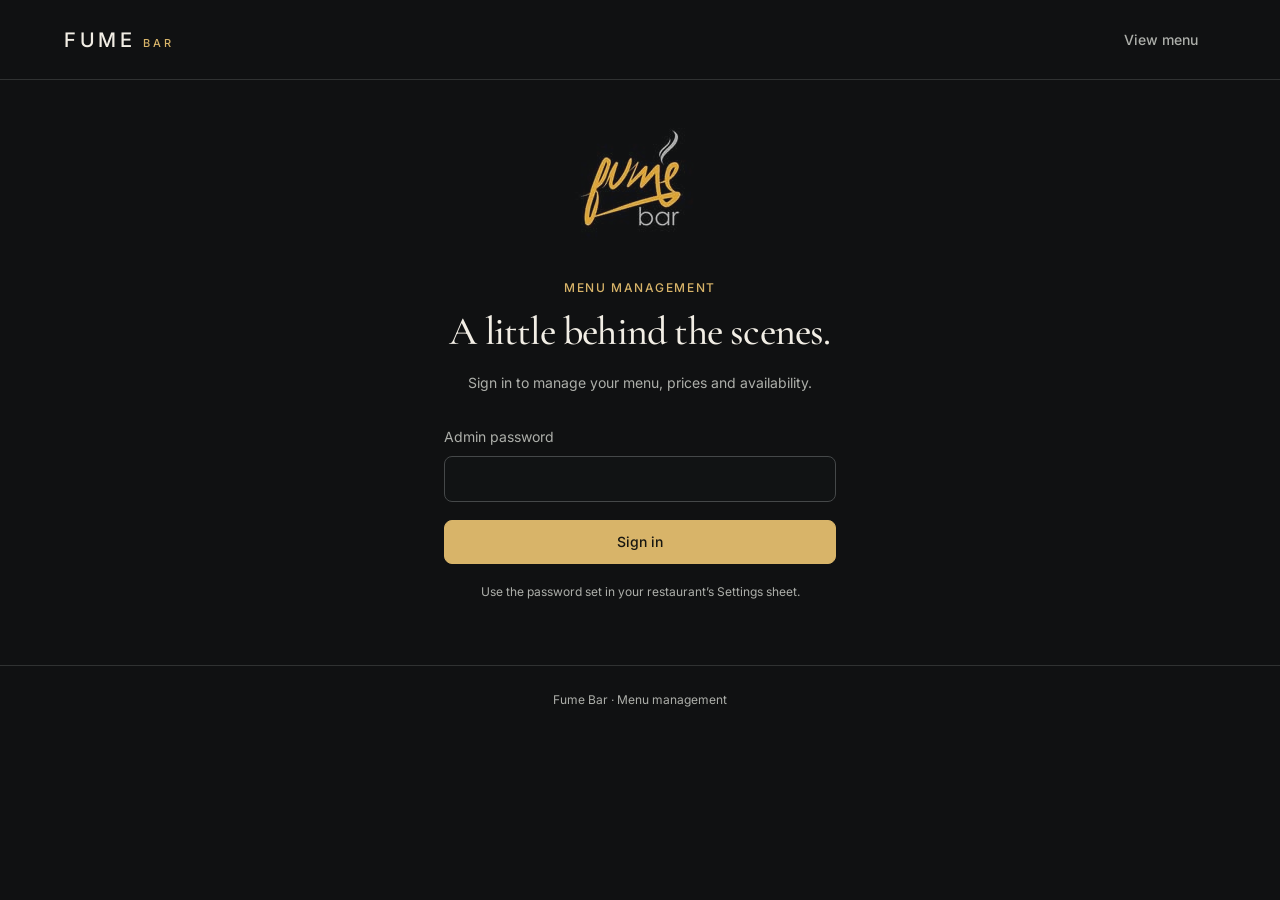
==== public/admin/index.html @ c790aa33 "Initial commit: Fume Bar menu site with admin editor" ====
<!doctype html>
<html lang="en" dir="ltr">
<head>
  <meta charset="utf-8">
  <meta name="viewport" content="width=device-width, initial-scale=1">
  <meta name="theme-color" content="#101112">
  <meta name="robots" content="noindex, nofollow">
  <title>Fume Bar | Menu management</title>
  <link rel="icon" href="../img/logo.jpg">
  <link rel="preconnect" href="https://fonts.googleapis.com">
  <link rel="preconnect" href="https://fonts.gstatic.com" crossorigin>
  <link href="https://fonts.googleapis.com/css2?family=Cormorant+Garamond:wght@500;600&family=Inter:wght@400;500;600&family=Cairo:wght@400;600;700&display=swap" rel="stylesheet">
  <link rel="stylesheet" href="../styles.css">
  <link rel="stylesheet" href="../admin.css">
  <script src="../config.js" defer></script>
  <script src="../shared.js" defer></script>
  <script src="../admin.js" defer></script>
</head>
<body class="admin-page">
  <header class="topbar"><a class="wordmark" href="../index.html">FUME<span>BAR</span></a><div class="admin-top-actions"><a class="btn-text" href="../index.html" target="_blank" rel="noopener">View menu</a><button class="btn-secondary" type="button" id="logout" hidden>Sign out</button></div></header>
  <main>
    <section class="login-panel" id="loginPanel" aria-labelledby="loginTitle">
      <img class="hero-logo" src="../img/logo.jpg" alt="Fume Bar" width="150" height="150">
      <p class="eyebrow">Menu management</p>
      <h1 id="loginTitle">A little behind the scenes.</h1>
      <p class="login-copy">Sign in to manage your menu, prices and availability.</p>
      <p class="notice" id="setupNotice" hidden>Set API_URL in config.js to connect your Google Apps Script deployment, then reload this page.</p>
      <form id="loginForm"><div class="field"><label for="password">Admin password</label><input id="password" type="password" name="password" autocomplete="current-password" required></div><p class="error-message" id="loginError" role="alert" hidden></p><button class="btn-primary" id="loginSubmit" type="submit">Sign in</button></form>
      <p class="login-note">Use the password set in your restaurant’s Settings sheet.</p>
    </section>
    <section class="admin-workspace" id="workspace" hidden aria-labelledby="workspaceTitle">
      <div class="workspace-heading"><div><p class="eyebrow">Fume Bar / Administration</p><h1 id="workspaceTitle" tabindex="-1">Your menu, in order.</h1><p class="muted">Manage every item, including those hidden from guests.</p></div><button class="btn-primary" id="addItem" type="button">Add item</button></div>
      <div class="stats"><div><span id="totalCount">0</span><p>Total items</p></div><div><span id="visibleCount">0</span><p>On the menu</p></div><div><span id="hiddenCount">0</span><p>Hidden</p></div></div>
      <p class="notice" id="adminStatus" role="status" hidden></p>
      <div class="admin-toolbar"><div class="field"><label for="sectionFilter">Section</label><select id="sectionFilter"><option value="">All sections</option></select></div><div class="toolbar-actions"><button class="btn-secondary" id="renameSection" type="button" hidden>Rename section</button><button class="btn-text danger" id="deleteSection" type="button" hidden>Delete section</button><button class="btn-secondary" id="reload" type="button">Refresh</button></div></div>
      <div id="adminLoading" class="state" role="status" hidden><span class="spinner" aria-hidden="true"></span><p>Loading your menu…</p></div>
      <div id="adminItems"></div>
    </section>
  </main>
  <dialog id="editor" aria-labelledby="dialogTitle"><form id="editorForm"><div id="dialogBody"></div></form></dialog>
  <datalist id="sectionsList"></datalist><datalist id="categoriesList"></datalist>
  <footer class="admin-footer">Fume Bar · Menu management</footer>
</body>
</html>
---- public/styles.css ----
:root{color-scheme:dark;--bg:#101112;--surface:#181a1b;--surface-hover:#202223;--ink:#f2eee5;--muted:#adafaa;--gold:#d8b469;--line:#303232;--danger:#ffaaa0;--radius:12px;--body:Inter,Arial,sans-serif;--display:'Cormorant Garamond',Georgia,serif}
*{box-sizing:border-box}html{scroll-behavior:smooth;scroll-padding-top:112px}body{margin:0;background:var(--bg);color:var(--ink);font-family:var(--body);font-size:16px;line-height:1.6}html[lang=ar] body{font-family:Cairo,Arial,sans-serif}button,input,select,textarea{font:inherit}button,a,input,select,textarea{-webkit-tap-highlight-color:transparent}button{cursor:pointer}button:disabled{cursor:wait;opacity:.55}a{color:inherit;text-decoration:none}a:hover{color:var(--gold)}button{color:inherit}button:focus-visible,a:focus-visible,input:focus-visible,textarea:focus-visible,select:focus-visible{outline:2px solid var(--gold);outline-offset:4px}button,input,select,textarea{min-height:44px}button{touch-action:manipulation}img{max-width:100%;display:block}[hidden]{display:none!important}.sr-only{position:absolute;width:1px;height:1px;padding:0;margin:-1px;overflow:hidden;clip:rect(0,0,0,0);white-space:nowrap;border:0}.skip-link{position:fixed;top:8px;left:12px;z-index:20;background:var(--gold);color:var(--bg);padding:10px 16px;transform:translateY(-150%)}.skip-link:focus{transform:none}.topbar{height:80px;max-width:1280px;margin:auto;padding:0 52px;display:flex;align-items:center;justify-content:space-between;border-bottom:1px solid var(--line);gap:24px}.wordmark{display:inline-flex;align-items:baseline;gap:8px;font-size:20px;font-weight:500;letter-spacing:.18em;direction:ltr}.wordmark span{font-size:11px;letter-spacing:.24em;color:var(--gold)}.lang-switch{display:flex;padding:4px;border:1px solid var(--line);border-radius:30px;gap:2px;direction:ltr}.lang-switch button{min-width:52px;min-height:36px;border:0;border-radius:24px;background:transparent;font-size:14px;color:var(--muted)}.lang-switch button[aria-pressed=true]{background:var(--gold);color:#161510;font-weight:600}.lang-switch button:hover:not([aria-pressed=true]){color:var(--ink);background:var(--surface)}.hero{max-width:1180px;margin:auto;text-align:center;padding:20px 24px 46px;border-bottom:1px solid var(--line)}.hero-logo{width:170px;height:170px;object-fit:contain;margin:0 auto;mix-blend-mode:screen;border:0;border-radius:0;background:transparent;box-shadow:none}.hero-tagline{margin:4px 0 10px;color:var(--gold);font-size:14px;letter-spacing:.15em;text-transform:uppercase}.hero-meta{color:var(--muted);font-size:13px;max-width:620px;margin:auto}.menu-shell{max-width:1280px;margin:auto;display:grid;grid-template-columns:210px minmax(0,1fr);gap:64px;padding:52px 52px 72px}.menu-sidebar{position:sticky;top:32px;align-self:start}.eyebrow{font-size:12px;font-weight:500;color:var(--muted);letter-spacing:.13em;text-transform:uppercase;margin:0 0 20px}.catnav{display:flex;flex-direction:column;gap:4px}.cat-link{display:flex;justify-content:space-between;align-items:center;gap:18px;padding:11px 14px;min-height:48px;font-size:14px;color:var(--muted);border-inline-start:2px solid transparent;border-radius:0 6px 6px 0;transition:background .15s,color .15s}.cat-link[aria-current]{color:var(--gold);background:#d8b4690c;border-inline-start-color:var(--gold)}.cat-link:hover{background:var(--surface);color:var(--ink)}.nav-number{font-size:11px;letter-spacing:.04em;opacity:.65;font-variant-numeric:tabular-nums}.menu-root{min-width:0;outline:none}.menu-heading{display:flex;align-items:baseline;justify-content:space-between;gap:16px;margin:0 0 28px}.menu-heading h2{font-family:var(--display);font-size:52px;line-height:1.05;font-weight:500;margin:0;letter-spacing:-.025em}.currency-note{font-size:12px;color:var(--muted);white-space:nowrap}.menu-section{scroll-margin-top:30px;margin-bottom:52px}.section-heading{display:flex;align-items:baseline;justify-content:space-between;gap:20px;border-bottom:1px solid var(--gold);padding-bottom:12px;margin-bottom:4px}.section-heading h3{font-family:var(--display);font-size:32px;font-weight:500;line-height:1.25;margin:0}.section-count{font-size:12px;color:var(--muted);white-space:nowrap}.items{list-style:none;margin:0;padding:0;display:grid;grid-template-columns:repeat(2,minmax(0,1fr));column-gap:36px}.menu-item{padding:22px 0;border-bottom:1px solid var(--line);min-width:0}.item-line{display:flex;justify-content:space-between;align-items:baseline;gap:16px}.item-name{font-size:16px;font-weight:500;margin:0;line-height:1.5;overflow-wrap:anywhere}.item-price{color:var(--gold);font-size:15px;white-space:nowrap;font-variant-numeric:tabular-nums}.item-desc{font-size:14px;line-height:1.85;color:var(--muted);margin:8px 0 0;overflow-wrap:anywhere}.item-sizes{display:flex;flex-wrap:wrap;gap:8px 14px;font-size:13px;margin-top:12px;color:var(--muted)}.item-sizes b{font-weight:500;color:var(--gold);display:inline-block;margin-inline-start:4px}.category-title{font-size:14px;font-weight:600;letter-spacing:.06em;color:var(--gold);margin:28px 0 0;text-transform:uppercase}.footer{padding:36px 24px 30px;border-top:1px solid var(--line);text-align:center}.footer-links{display:flex;justify-content:center;flex-wrap:wrap;gap:12px 28px;margin-top:20px;font-size:14px;color:var(--muted)}.footer p{font-size:12px;color:var(--muted);margin-top:20px}.state{padding:52px 20px;text-align:center;color:var(--muted)}.state h3{color:var(--ink);font-size:20px;font-weight:500}.spinner{display:inline-block;width:24px;height:24px;border:2px solid var(--line);border-top-color:var(--gold);border-radius:50%;animation:spin .8s linear infinite}.notice{padding:12px 16px;border:1px solid #d8b46955;border-radius:8px;background:#d8b46908;color:#e1c793;font-size:14px;margin-bottom:24px}.btn-primary,.btn-secondary,.btn-text{display:inline-flex;align-items:center;justify-content:center;gap:8px;border-radius:8px;padding:10px 18px;font-size:14px;font-weight:500;line-height:1.5}.btn-primary{background:var(--gold);border:1px solid var(--gold);color:#171610}.btn-primary:hover{background:#eac887;border-color:#eac887;color:#171610}.btn-secondary{background:transparent;border:1px solid var(--line);color:var(--ink)}.btn-secondary:hover{background:var(--surface-hover);border-color:#666}.btn-text{border:0;background:transparent;color:var(--muted)}.btn-text:hover{color:var(--ink);background:var(--surface)}.danger{color:var(--danger)}.btn-primary.danger{background:#702f2a;border-color:#a6534b;color:#fff}.error-message{color:var(--danger);font-size:14px;padding:12px 14px;border:1px solid #8e514a;border-radius:8px;background:#321d1b}.success-message{color:#c6ddba}.field{display:flex;flex-direction:column;gap:7px;margin-bottom:18px;min-width:0}.field label{font-size:14px;color:var(--muted)}input,textarea,select{width:100%;background:#111314;color:var(--ink);border:1px solid #454849;border-radius:8px;padding:10px 12px;line-height:1.5}textarea{resize:vertical;min-height:88px}input::placeholder{color:#858a86}.field-row{display:grid;grid-template-columns:repeat(2,minmax(0,1fr));gap:16px}.field-row.three{grid-template-columns:repeat(3,minmax(0,1fr))}.field-check{display:flex;align-items:center;gap:10px;font-size:14px;margin:10px 0 20px}.field-check input{width:20px;min-height:20px;accent-color:var(--gold)}.muted{color:var(--muted)}html[lang=ar] .hero-tagline,html[lang=ar] .eyebrow,html[lang=ar] .category-title{letter-spacing:0}html[lang=ar] .menu-heading h2,html[lang=ar] .section-heading h3{font-family:Cairo,Arial,sans-serif;font-weight:600;letter-spacing:0;line-height:1.5}html[lang=ar] .menu-heading h2{font-size:36px}html[lang=ar] .section-heading h3{font-size:26px}@keyframes spin{to{transform:rotate(360deg)}}@media(min-width:1400px){.menu-shell{gap:80px}}@media(max-width:1050px){.menu-shell{gap:32px;grid-template-columns:180px minmax(0,1fr);padding-inline:28px}.items{column-gap:24px}.topbar{padding-inline:28px}}@media(max-width:760px){html{scroll-padding-top:90px}.topbar{height:68px;padding-inline:20px}.hero{padding:16px 20px 30px}.hero-logo{width:150px;height:150px}.hero-tagline{font-size:12px;letter-spacing:.1em}.hero-meta{font-size:12px;max-width:340px}.menu-shell{display:block;padding:0 20px 32px}.menu-sidebar{position:sticky;top:0;margin-inline:-20px;padding:12px 0;background:#101112f5;backdrop-filter:blur(12px);z-index:5;border-bottom:1px solid var(--line)}.menu-sidebar .eyebrow{display:none}.catnav{flex-direction:row;overflow-x:auto;scrollbar-width:thin;scrollbar-color:var(--line) transparent;padding:0 20px;gap:8px}.cat-link{white-space:nowrap;padding:8px 15px;border:1px solid var(--line);border-radius:30px;min-height:42px}.cat-link[aria-current]{border-color:var(--gold);color:var(--bg);background:var(--gold)}.nav-number{display:none}.menu-root{padding-top:30px}.menu-heading{margin-bottom:26px}.menu-heading h2{font-size:42px}.section-heading h3{font-size:30px}.menu-section{scroll-margin-top:88px;margin-bottom:38px}.items{grid-template-columns:1fr}.menu-item{padding:19px 0}.item-desc{line-height:1.75}.footer{padding-inline:20px}}@media(prefers-reduced-motion:reduce){html{scroll-behavior:auto}*,*::before,*::after{animation:none!important;transition:none!important}}
---- public/admin.css ----
.admin-page .topbar{max-width:none;padding-inline:5vw}.admin-top-actions{display:flex;align-items:center;gap:12px}.login-panel{max-width:440px;margin:32px auto 64px;padding:0 24px}.login-panel .hero-logo{width:150px;height:150px;margin:0 auto 16px}.login-panel .eyebrow{text-align:center;color:var(--gold);margin-bottom:12px}.login-panel h1{font-family:var(--display);font-size:40px;line-height:1.12;font-weight:500;text-align:center;letter-spacing:-.02em;margin:0 0 18px}.login-copy{text-align:center;font-size:14px;color:var(--muted);margin-bottom:32px}.login-panel .btn-primary{width:100%}.login-note{font-size:12px;text-align:center;color:var(--muted);margin-top:18px}.admin-workspace{max-width:1280px;margin:auto;padding:48px 40px 64px}.workspace-heading{display:flex;justify-content:space-between;align-items:center;gap:24px;margin-bottom:30px}.workspace-heading .eyebrow{color:var(--gold);margin-bottom:10px}.workspace-heading h1{font-family:var(--display);font-size:46px;font-weight:500;line-height:1.1;margin:0}.workspace-heading p.muted{font-size:14px;margin-bottom:0}.workspace-heading>.btn-primary{flex-shrink:0}.stats{display:grid;grid-template-columns:repeat(3,1fr);gap:16px;margin-bottom:32px}.stats>div{padding:20px 24px;border:1px solid var(--line);border-radius:var(--radius);background:var(--surface)}.stats span{font-family:var(--display);font-size:38px;line-height:1.15;color:var(--gold);font-variant-numeric:tabular-nums}.stats p{margin:4px 0 0;font-size:14px;color:var(--muted)}.admin-toolbar{display:flex;align-items:flex-end;justify-content:space-between;gap:16px;margin-bottom:28px}.admin-toolbar .field{width:250px;max-width:100%;margin:0}.toolbar-actions{display:flex;gap:8px;align-items:center;flex-wrap:wrap}.admin-group{margin-bottom:30px}.group-header{display:flex;align-items:center;justify-content:space-between;gap:14px;margin-bottom:12px}.group-header h2{font-size:20px;font-weight:500;margin:0}.group-header h2 span{font-size:14px;color:var(--muted);font-weight:400;margin-inline-start:8px}.group-actions{display:flex;gap:4px}.group-actions button{font-size:13px;padding-inline:10px}.table-wrap{overflow:auto;border:1px solid var(--line);border-radius:var(--radius)}.menu-table{width:100%;border-collapse:collapse;text-align:start}.menu-table th{font-size:12px;font-weight:500;color:var(--muted);padding:12px 20px;background:var(--surface);text-align:start}.menu-table td{padding:16px 20px;border-top:1px solid var(--line);font-size:14px;vertical-align:middle}.menu-table tr:hover td{background:#ffffff03}.menu-table td:first-child{width:50%}.table-name{font-weight:500;font-size:16px;overflow-wrap:anywhere}.table-meta{font-size:12px;color:var(--muted);margin-top:4px}.table-price{color:var(--gold);white-space:nowrap;font-variant-numeric:tabular-nums}.visibility{display:inline-block;white-space:nowrap;padding:3px 10px;border:1px solid #66775b;color:#d0dfc4;border-radius:20px;font-size:12px}.visibility.hidden-item{color:#c1bbb1;border-color:#5c5b57}.menu-table .edit-button{min-height:38px;padding:6px 14px}.admin-footer{color:var(--muted);text-align:center;font-size:12px;padding:24px;border-top:1px solid var(--line)}dialog{color:var(--ink);background:var(--surface);border:1px solid #494a43;border-radius:16px;width:min(680px,calc(100% - 32px));max-height:calc(100dvh - 48px);padding:28px;overscroll-behavior:contain}dialog::backdrop{background:#000b;backdrop-filter:blur(5px)}body:has(dialog[open]){overflow:hidden}.dialog-heading{display:flex;justify-content:space-between;align-items:flex-start;gap:16px;margin-bottom:8px}.dialog-heading h2{font-family:var(--display);font-size:34px;font-weight:500;margin:0;line-height:1.2}.dialog-heading .btn-text{padding:6px 12px;min-height:36px}.dialog-copy{font-size:14px;color:var(--muted);margin:0 0 24px}.dialog-section-title{font-size:12px;text-transform:uppercase;letter-spacing:.1em;color:var(--gold);margin:22px 0 16px;border-top:1px solid var(--line);padding-top:20px}.dialog-actions{display:flex;justify-content:flex-end;align-items:center;gap:8px;padding-top:18px;border-top:1px solid var(--line);margin-top:20px}.dialog-actions .delete-item{margin-inline-end:auto}.editor-fields{padding:0;margin:0;border:0;min-width:0}.editor-fields:disabled{opacity:.65}.editor-fields legend{padding:0}dialog [lang=ar]{font-family:Cairo,Arial,sans-serif}@media(max-width:760px){.admin-workspace{padding:28px 20px 48px}.workspace-heading{align-items:flex-start}.workspace-heading h1{font-size:34px}.workspace-heading>.btn-primary{padding-inline:12px}.stats{gap:8px}.stats>div{padding:14px 12px}.stats span{font-size:32px}.stats p{font-size:12px}.admin-toolbar{align-items:flex-start;flex-direction:column}.admin-toolbar .field{width:100%}.toolbar-actions{width:100%}.group-header{align-items:flex-start;flex-wrap:wrap}.menu-table thead{display:none}.menu-table,.menu-table tbody{display:block}.menu-table tr{display:grid;grid-template-columns:minmax(0,1fr) auto;padding:16px;gap:12px;border-top:1px solid var(--line)}.menu-table tr:first-child{border-top:0}.menu-table td{display:block;border:0;padding:0}.menu-table td:first-child{width:auto;grid-column:1 / -1}.menu-table td:last-child{grid-column:2;grid-row:2 / 4;align-self:center}.menu-table td:nth-child(2){grid-column:1;grid-row:2}.menu-table td:nth-child(3){grid-column:1;grid-row:3}.menu-table tr:hover td{background:none}.table-wrap{overflow:hidden}dialog{padding:20px;max-height:calc(100dvh - 24px)}.field-row.three{grid-template-columns:1fr}.login-panel{margin-top:16px}.admin-top-actions{gap:4px}}@media(max-width:420px){.field-row{grid-template-columns:1fr;gap:0}.workspace-heading{flex-direction:column}.topbar .btn-text{padding-inline:8px}}
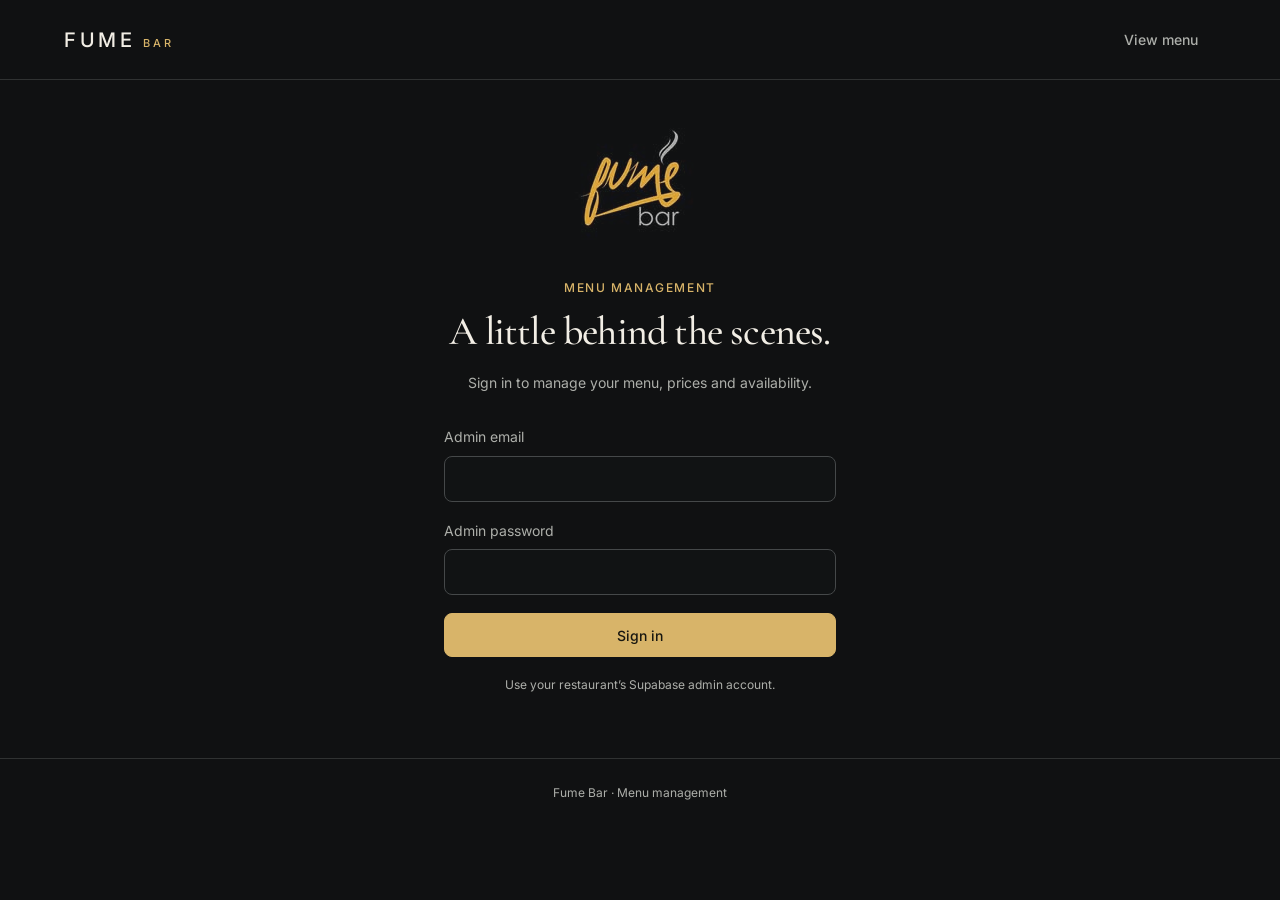
==== commit 65c39c57: "Add files via upload" ====
--- a/public/admin/index.html
+++ b/public/admin/index.html
@@ -24,9 +24,9 @@
       <p class="eyebrow">Menu management</p>
       <h1 id="loginTitle">A little behind the scenes.</h1>
       <p class="login-copy">Sign in to manage your menu, prices and availability.</p>
-      <p class="notice" id="setupNotice" hidden>Set API_URL in config.js to connect your Google Apps Script deployment, then reload this page.</p>
-      <form id="loginForm"><div class="field"><label for="password">Admin password</label><input id="password" type="password" name="password" autocomplete="current-password" required></div><p class="error-message" id="loginError" role="alert" hidden></p><button class="btn-primary" id="loginSubmit" type="submit">Sign in</button></form>
-      <p class="login-note">Use the password set in your restaurant’s Settings sheet.</p>
+      <p class="notice" id="setupNotice" hidden>Set your Supabase project URL and publishable key in config.js, then reload this page.</p>
+      <form id="loginForm"><div class="field"><label for="email">Admin email</label><input id="email" type="email" name="email" autocomplete="username" required></div><div class="field"><label for="password">Admin password</label><input id="password" type="password" name="password" autocomplete="current-password" required></div><p class="error-message" id="loginError" role="alert" hidden></p><button class="btn-primary" id="loginSubmit" type="submit">Sign in</button></form>
+      <p class="login-note">Use your restaurant’s Supabase admin account.</p>
     </section>
     <section class="admin-workspace" id="workspace" hidden aria-labelledby="workspaceTitle">
       <div class="workspace-heading"><div><p class="eyebrow">Fume Bar / Administration</p><h1 id="workspaceTitle" tabindex="-1">Your menu, in order.</h1><p class="muted">Manage every item, including those hidden from guests.</p></div><button class="btn-primary" id="addItem" type="button">Add item</button></div>
--- a/public/styles.css
+++ b/public/styles.css
@@ -1,2 +1,5 @@
 :root{color-scheme:dark;--bg:#101112;--surface:#181a1b;--surface-hover:#202223;--ink:#f2eee5;--muted:#adafaa;--gold:#d8b469;--line:#303232;--danger:#ffaaa0;--radius:12px;--body:Inter,Arial,sans-serif;--display:'Cormorant Garamond',Georgia,serif}
 *{box-sizing:border-box}html{scroll-behavior:smooth;scroll-padding-top:112px}body{margin:0;background:var(--bg);color:var(--ink);font-family:var(--body);font-size:16px;line-height:1.6}html[lang=ar] body{font-family:Cairo,Arial,sans-serif}button,input,select,textarea{font:inherit}button,a,input,select,textarea{-webkit-tap-highlight-color:transparent}button{cursor:pointer}button:disabled{cursor:wait;opacity:.55}a{color:inherit;text-decoration:none}a:hover{color:var(--gold)}button{color:inherit}button:focus-visible,a:focus-visible,input:focus-visible,textarea:focus-visible,select:focus-visible{outline:2px solid var(--gold);outline-offset:4px}button,input,select,textarea{min-height:44px}button{touch-action:manipulation}img{max-width:100%;display:block}[hidden]{display:none!important}.sr-only{position:absolute;width:1px;height:1px;padding:0;margin:-1px;overflow:hidden;clip:rect(0,0,0,0);white-space:nowrap;border:0}.skip-link{position:fixed;top:8px;left:12px;z-index:20;background:var(--gold);color:var(--bg);padding:10px 16px;transform:translateY(-150%)}.skip-link:focus{transform:none}.topbar{height:80px;max-width:1280px;margin:auto;padding:0 52px;display:flex;align-items:center;justify-content:space-between;border-bottom:1px solid var(--line);gap:24px}.wordmark{display:inline-flex;align-items:baseline;gap:8px;font-size:20px;font-weight:500;letter-spacing:.18em;direction:ltr}.wordmark span{font-size:11px;letter-spacing:.24em;color:var(--gold)}.lang-switch{display:flex;padding:4px;border:1px solid var(--line);border-radius:30px;gap:2px;direction:ltr}.lang-switch button{min-width:52px;min-height:36px;border:0;border-radius:24px;background:transparent;font-size:14px;color:var(--muted)}.lang-switch button[aria-pressed=true]{background:var(--gold);color:#161510;font-weight:600}.lang-switch button:hover:not([aria-pressed=true]){color:var(--ink);background:var(--surface)}.hero{max-width:1180px;margin:auto;text-align:center;padding:20px 24px 46px;border-bottom:1px solid var(--line)}.hero-logo{width:170px;height:170px;object-fit:contain;margin:0 auto;mix-blend-mode:screen;border:0;border-radius:0;background:transparent;box-shadow:none}.hero-tagline{margin:4px 0 10px;color:var(--gold);font-size:14px;letter-spacing:.15em;text-transform:uppercase}.hero-meta{color:var(--muted);font-size:13px;max-width:620px;margin:auto}.menu-shell{max-width:1280px;margin:auto;display:grid;grid-template-columns:210px minmax(0,1fr);gap:64px;padding:52px 52px 72px}.menu-sidebar{position:sticky;top:32px;align-self:start}.eyebrow{font-size:12px;font-weight:500;color:var(--muted);letter-spacing:.13em;text-transform:uppercase;margin:0 0 20px}.catnav{display:flex;flex-direction:column;gap:4px}.cat-link{display:flex;justify-content:space-between;align-items:center;gap:18px;padding:11px 14px;min-height:48px;font-size:14px;color:var(--muted);border-inline-start:2px solid transparent;border-radius:0 6px 6px 0;transition:background .15s,color .15s}.cat-link[aria-current]{color:var(--gold);background:#d8b4690c;border-inline-start-color:var(--gold)}.cat-link:hover{background:var(--surface);color:var(--ink)}.nav-number{font-size:11px;letter-spacing:.04em;opacity:.65;font-variant-numeric:tabular-nums}.menu-root{min-width:0;outline:none}.menu-heading{display:flex;align-items:baseline;justify-content:space-between;gap:16px;margin:0 0 28px}.menu-heading h2{font-family:var(--display);font-size:52px;line-height:1.05;font-weight:500;margin:0;letter-spacing:-.025em}.currency-note{font-size:12px;color:var(--muted);white-space:nowrap}.menu-section{scroll-margin-top:30px;margin-bottom:52px}.section-heading{display:flex;align-items:baseline;justify-content:space-between;gap:20px;border-bottom:1px solid var(--gold);padding-bottom:12px;margin-bottom:4px}.section-heading h3{font-family:var(--display);font-size:32px;font-weight:500;line-height:1.25;margin:0}.section-count{font-size:12px;color:var(--muted);white-space:nowrap}.items{list-style:none;margin:0;padding:0;display:grid;grid-template-columns:repeat(2,minmax(0,1fr));column-gap:36px}.menu-item{padding:22px 0;border-bottom:1px solid var(--line);min-width:0}.item-line{display:flex;justify-content:space-between;align-items:baseline;gap:16px}.item-name{font-size:16px;font-weight:500;margin:0;line-height:1.5;overflow-wrap:anywhere}.item-price{color:var(--gold);font-size:15px;white-space:nowrap;font-variant-numeric:tabular-nums}.item-desc{font-size:14px;line-height:1.85;color:var(--muted);margin:8px 0 0;overflow-wrap:anywhere}.item-sizes{display:flex;flex-wrap:wrap;gap:8px 14px;font-size:13px;margin-top:12px;color:var(--muted)}.item-sizes b{font-weight:500;color:var(--gold);display:inline-block;margin-inline-start:4px}.category-title{font-size:14px;font-weight:600;letter-spacing:.06em;color:var(--gold);margin:28px 0 0;text-transform:uppercase}.footer{padding:36px 24px 30px;border-top:1px solid var(--line);text-align:center}.footer-links{display:flex;justify-content:center;flex-wrap:wrap;gap:12px 28px;margin-top:20px;font-size:14px;color:var(--muted)}.footer p{font-size:12px;color:var(--muted);margin-top:20px}.state{padding:52px 20px;text-align:center;color:var(--muted)}.state h3{color:var(--ink);font-size:20px;font-weight:500}.spinner{display:inline-block;width:24px;height:24px;border:2px solid var(--line);border-top-color:var(--gold);border-radius:50%;animation:spin .8s linear infinite}.notice{padding:12px 16px;border:1px solid #d8b46955;border-radius:8px;background:#d8b46908;color:#e1c793;font-size:14px;margin-bottom:24px}.btn-primary,.btn-secondary,.btn-text{display:inline-flex;align-items:center;justify-content:center;gap:8px;border-radius:8px;padding:10px 18px;font-size:14px;font-weight:500;line-height:1.5}.btn-primary{background:var(--gold);border:1px solid var(--gold);color:#171610}.btn-primary:hover{background:#eac887;border-color:#eac887;color:#171610}.btn-secondary{background:transparent;border:1px solid var(--line);color:var(--ink)}.btn-secondary:hover{background:var(--surface-hover);border-color:#666}.btn-text{border:0;background:transparent;color:var(--muted)}.btn-text:hover{color:var(--ink);background:var(--surface)}.danger{color:var(--danger)}.btn-primary.danger{background:#702f2a;border-color:#a6534b;color:#fff}.error-message{color:var(--danger);font-size:14px;padding:12px 14px;border:1px solid #8e514a;border-radius:8px;background:#321d1b}.success-message{color:#c6ddba}.field{display:flex;flex-direction:column;gap:7px;margin-bottom:18px;min-width:0}.field label{font-size:14px;color:var(--muted)}input,textarea,select{width:100%;background:#111314;color:var(--ink);border:1px solid #454849;border-radius:8px;padding:10px 12px;line-height:1.5}textarea{resize:vertical;min-height:88px}input::placeholder{color:#858a86}.field-row{display:grid;grid-template-columns:repeat(2,minmax(0,1fr));gap:16px}.field-row.three{grid-template-columns:repeat(3,minmax(0,1fr))}.field-check{display:flex;align-items:center;gap:10px;font-size:14px;margin:10px 0 20px}.field-check input{width:20px;min-height:20px;accent-color:var(--gold)}.muted{color:var(--muted)}html[lang=ar] .hero-tagline,html[lang=ar] .eyebrow,html[lang=ar] .category-title{letter-spacing:0}html[lang=ar] .menu-heading h2,html[lang=ar] .section-heading h3{font-family:Cairo,Arial,sans-serif;font-weight:600;letter-spacing:0;line-height:1.5}html[lang=ar] .menu-heading h2{font-size:36px}html[lang=ar] .section-heading h3{font-size:26px}@keyframes spin{to{transform:rotate(360deg)}}@media(min-width:1400px){.menu-shell{gap:80px}}@media(max-width:1050px){.menu-shell{gap:32px;grid-template-columns:180px minmax(0,1fr);padding-inline:28px}.items{column-gap:24px}.topbar{padding-inline:28px}}@media(max-width:760px){html{scroll-padding-top:90px}.topbar{height:68px;padding-inline:20px}.hero{padding:16px 20px 30px}.hero-logo{width:150px;height:150px}.hero-tagline{font-size:12px;letter-spacing:.1em}.hero-meta{font-size:12px;max-width:340px}.menu-shell{display:block;padding:0 20px 32px}.menu-sidebar{position:sticky;top:0;margin-inline:-20px;padding:12px 0;background:#101112f5;backdrop-filter:blur(12px);z-index:5;border-bottom:1px solid var(--line)}.menu-sidebar .eyebrow{display:none}.catnav{flex-direction:row;overflow-x:auto;scrollbar-width:thin;scrollbar-color:var(--line) transparent;padding:0 20px;gap:8px}.cat-link{white-space:nowrap;padding:8px 15px;border:1px solid var(--line);border-radius:30px;min-height:42px}.cat-link[aria-current]{border-color:var(--gold);color:var(--bg);background:var(--gold)}.nav-number{display:none}.menu-root{padding-top:30px}.menu-heading{margin-bottom:26px}.menu-heading h2{font-size:42px}.section-heading h3{font-size:30px}.menu-section{scroll-margin-top:88px;margin-bottom:38px}.items{grid-template-columns:1fr}.menu-item{padding:19px 0}.item-desc{line-height:1.75}.footer{padding-inline:20px}}@media(prefers-reduced-motion:reduce){html{scroll-behavior:auto}*,*::before,*::after{animation:none!important;transition:none!important}}
+
+/* Name-only search, above the first menu section on every screen size. */
+.menu-search{margin:0 0 28px}.menu-search>label{display:block;margin-bottom:8px;color:var(--muted);font-size:14px}.search-input-row{display:flex;align-items:center;gap:8px}.search-input-row input{min-width:0;flex:1;padding:13px 16px;border-radius:10px;background:var(--surface)}.search-input-row button{flex-shrink:0}.search-results{font-size:14px;color:var(--gold);margin:10px 0 0}
